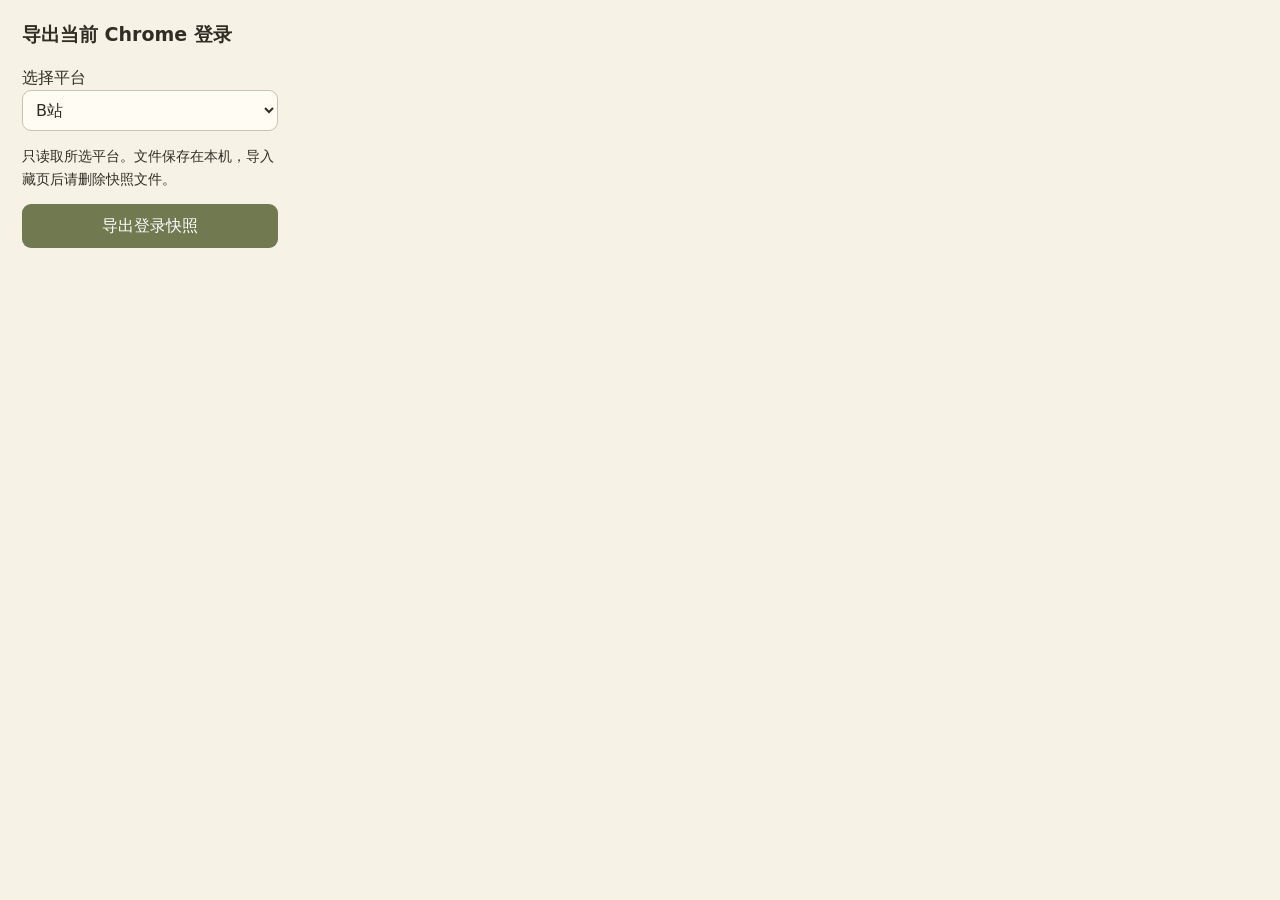
==== browser-extension/popup.html @ 3dfe0741 "feat: publish Cangye collection and annotation workspace" ====
<!doctype html><html lang="zh-CN"><head><meta charset="utf-8"><title>藏页 · 登录快照</title><link rel="stylesheet" href="popup.css"><script src="popup.js" defer></script></head><body><h1>导出当前 Chrome 登录</h1><label for="platform">选择平台</label><select id="platform"><option value="bilibili">B站</option><option value="youtube">YouTube</option><option value="douyin">抖音</option><option value="x">X</option><option value="heybox">小黑盒</option><option value="xiaohongshu">小红书</option></select><p>只读取所选平台。文件保存在本机，导入藏页后请删除快照文件。</p><button id="export">导出登录快照</button><p id="status" role="status" aria-live="polite"></p></body></html>
---- browser-extension/popup.css ----
body{width:300px;box-sizing:border-box;margin:0;padding:22px;background:#f7f2e6;color:#302e23;font:16px/1.6 system-ui,sans-serif}h1{font:600 19px/1.3 system-ui;margin:0 0 18px}label{display:block}select,button{width:100%;font:inherit;border:1px solid #c8c4af;border-radius:9px;padding:9px;background:#fffcf4;color:inherit}p{font-size:14px}button{cursor:pointer;background:#717951;color:#fff;border:0}button:disabled{opacity:.6;cursor:wait}:focus-visible{outline:2px solid #827344;outline-offset:3px}#status:empty{display:none}
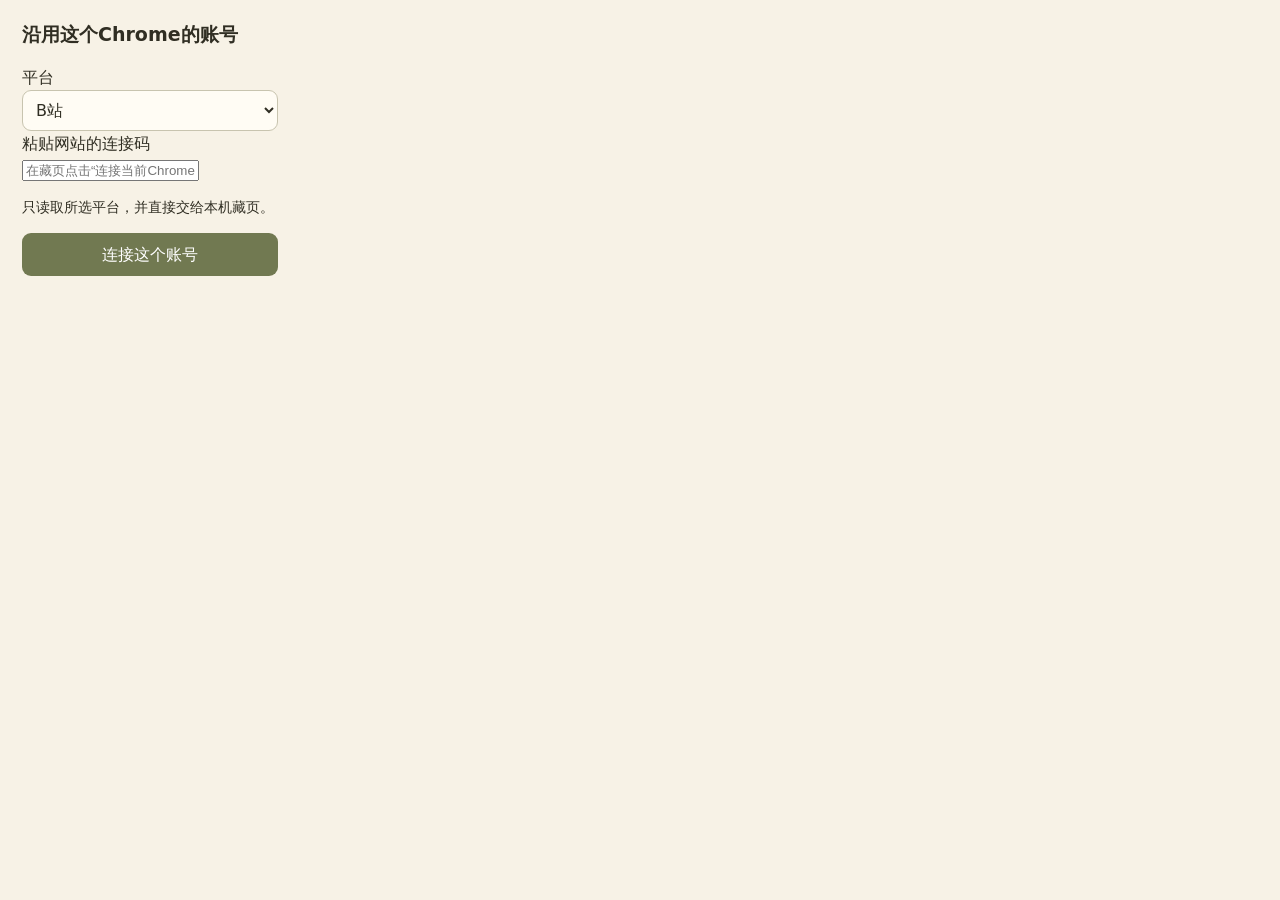
==== commit ced923b9: "feat: connect existing Chrome and scope favorites with clearer reading layouts" ====
--- a/browser-extension/popup.html
+++ b/browser-extension/popup.html
@@ -1 +1 @@
-<!doctype html><html lang="zh-CN"><head><meta charset="utf-8"><title>藏页 · 登录快照</title><link rel="stylesheet" href="popup.css"><script src="popup.js" defer></script></head><body><h1>导出当前 Chrome 登录</h1><label for="platform">选择平台</label><select id="platform"><option value="bilibili">B站</option><option value="youtube">YouTube</option><option value="douyin">抖音</option><option value="x">X</option><option value="heybox">小黑盒</option><option value="xiaohongshu">小红书</option></select><p>只读取所选平台。文件保存在本机，导入藏页后请删除快照文件。</p><button id="export">导出登录快照</button><p id="status" role="status" aria-live="polite"></p></body></html>
+<!doctype html><html lang="zh-CN"><head><meta charset="utf-8"><title>连接当前Chrome · 藏页</title><link rel="stylesheet" href="popup.css"><script src="popup.js" defer></script></head><body><h1>沿用这个Chrome的账号</h1><label for="platform">平台</label><select id="platform"><option value="bilibili">B站</option><option value="youtube">YouTube</option><option value="douyin">抖音</option><option value="x">X</option><option value="heybox">小黑盒</option><option value="xiaohongshu">小红书</option></select><label for="connectionCode">粘贴网站的连接码</label><input id="connectionCode" autocomplete="off" spellcheck="false" placeholder="在藏页点击“连接当前Chrome”获取"><p>只读取所选平台，并直接交给本机藏页。</p><button id="connect">连接这个账号</button><p id="status" role="status" aria-live="polite"></p></body></html>
